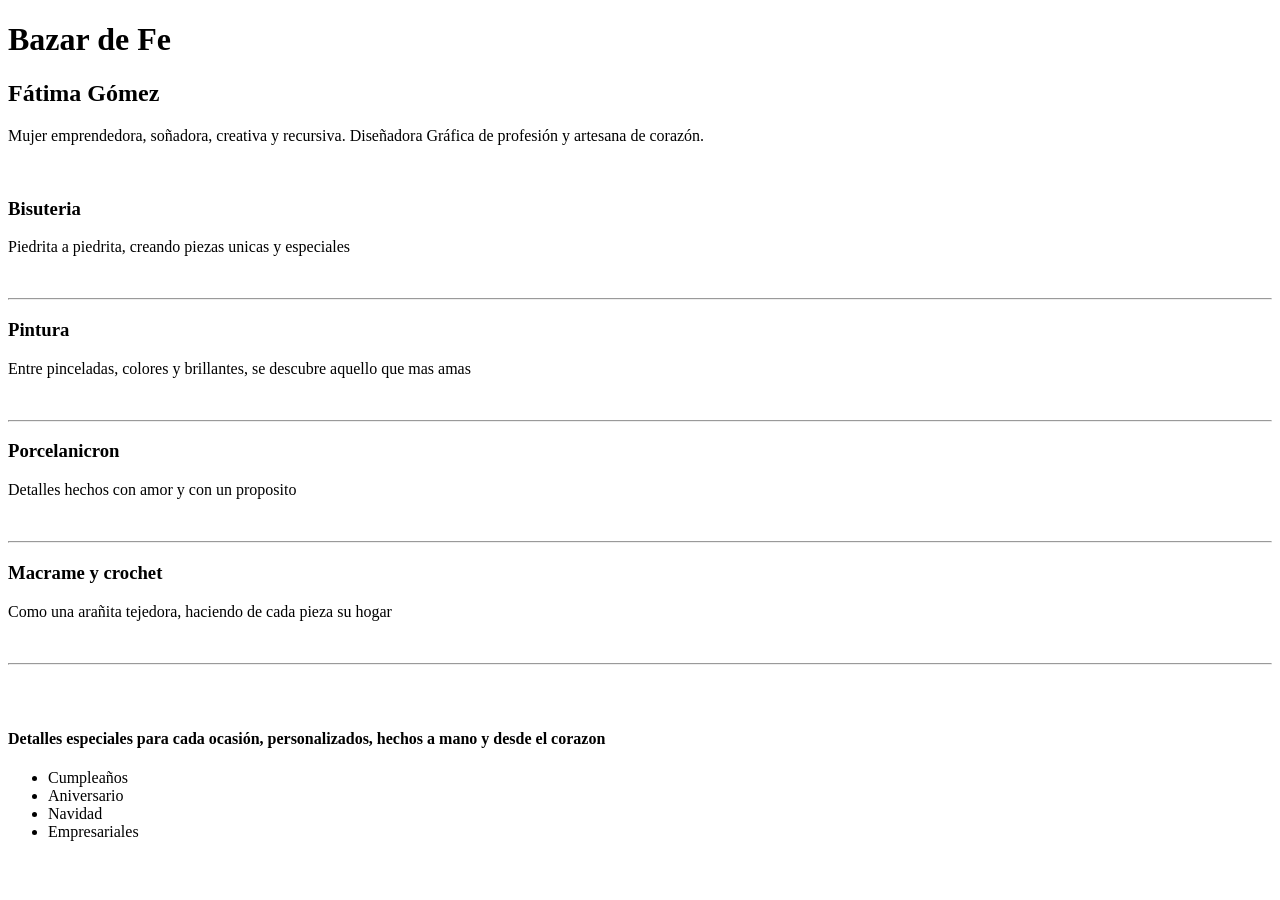
==== index.html @ 43ee22ae "Modificacion HTML info principal" ====
<!DOCTYPE html>
<html>
<head>
	<meta charset="utf-8">
	<meta name="viewport" content="width=device-width, initial-scale=1">
	<title>Bazar de Fe</title>
	<link rel="stylesheet" type="text/css" href="estilo.css">
</head>
<body>
	<h1 id="emp">Bazar de Fe</h1>
	<div>
	<div>
		<h2 id="nom">Fátima Gómez</h2>
		<p id="per">Mujer emprendedora, soñadora, creativa y recursiva. Diseñadora Gráfica de profesión y artesana de corazón.</p>
		<img src="">
	</div>	
	<div>
		<h3 id="bisu">Bisuteria</h3>
		<p>Piedrita a piedrita, creando piezas unicas y especiales</p>
		<img src="">
	</div>
	<hr>
	<div>
		<h3 id="pin">Pintura</h3>
		<p>Entre pinceladas, colores y brillantes, se descubre aquello que mas amas</p>
		<img src="">
	</div>
	<hr>
	<div>
		<h3 id="por">Porcelanicron</h3>
		<p>Detalles hechos con amor y con un proposito</p>
		<img src="">
	</div>
	<hr>
	<div>
		<h3>Macrame y crochet</h3>
		<p>Como una arañita tejedora, haciendo de cada pieza su hogar</p>
		<img src="">
	</div>
	<hr>	
	</div>
	<br><br>
	<h4>Detalles especiales para cada ocasión, personalizados, hechos a mano y desde el corazon</h4>
	<ul>
		<li>Cumpleaños</li>
		<li>Aniversario</li>
		<li>Navidad</li>
		<li>Empresariales</li>
	</ul>




</body>
</html>
---- estilo.css ----
@import url("https://fonts.googleapis.com/css2?family=Satisfy&family=Tagesschrift&display=swap");
@import url()

title{
	background-color: #DACDCB;
	font-family: "Tagesschrift", system-ui;
	text-align: center;
	font-size: 2.3rem;
	color: #d97143;
}
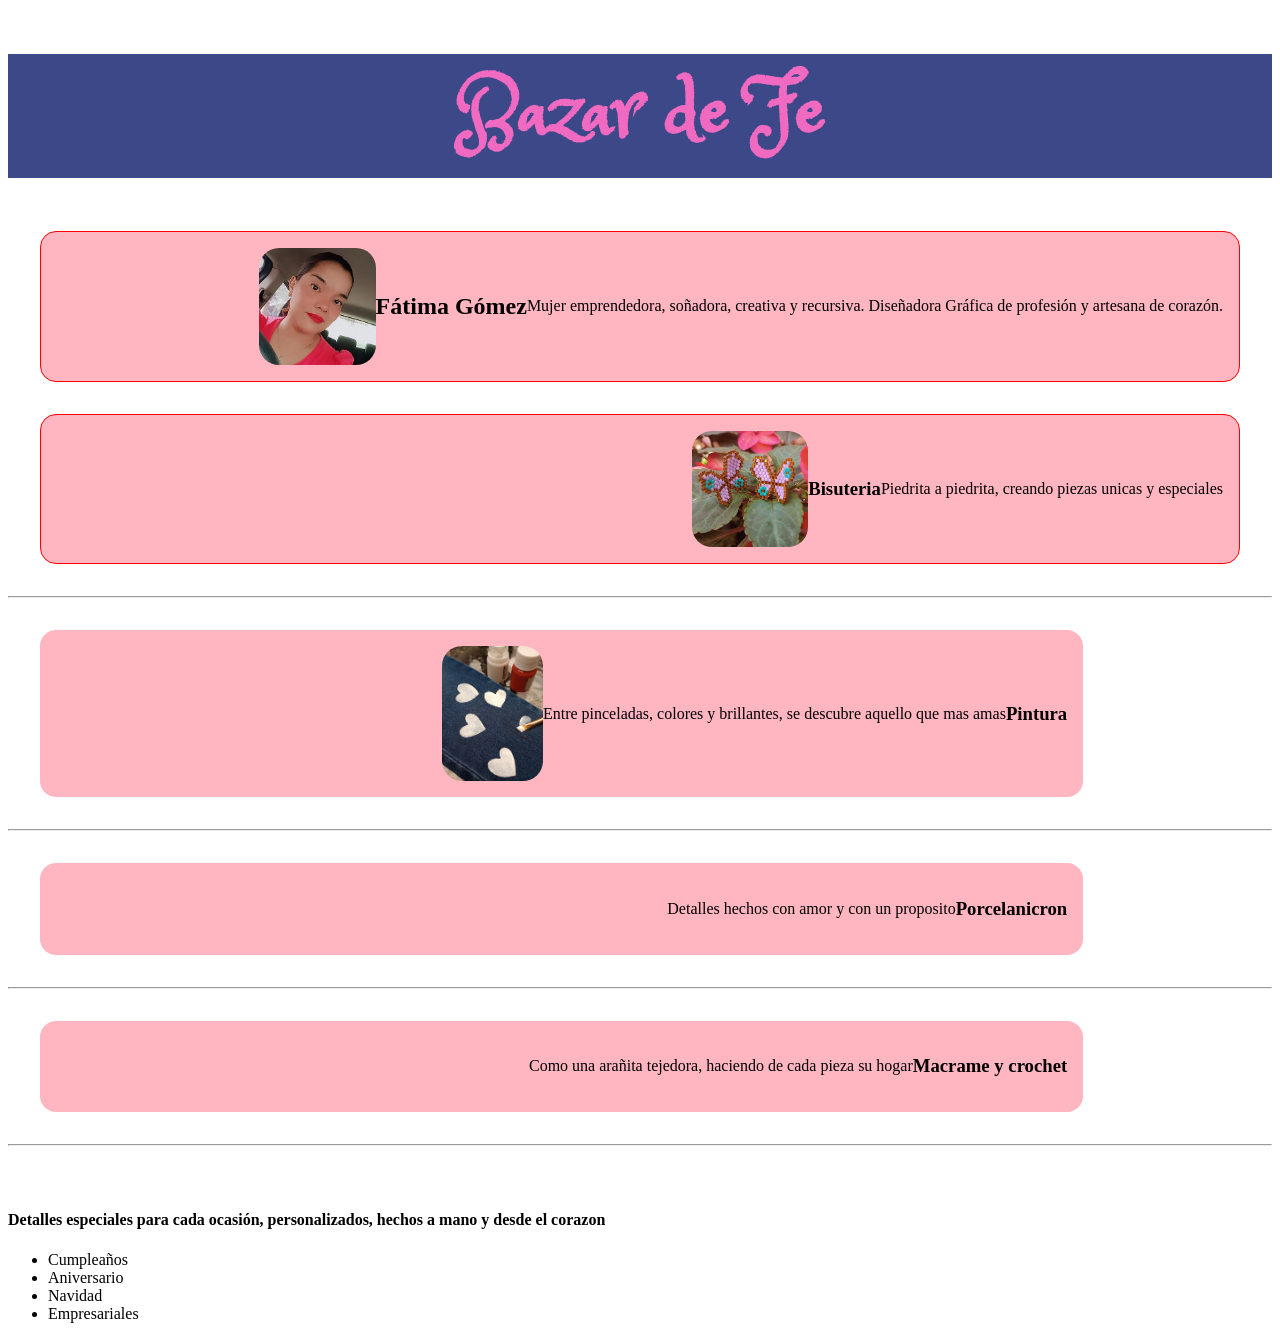
==== commit c1aad162: "Modificacion CSS inicial" ====
--- a/index.html
+++ b/index.html
@@ -7,32 +7,32 @@
 	<link rel="stylesheet" type="text/css" href="estilo.css">
 </head>
 <body>
-	<h1 id="emp">Bazar de Fe</h1>
-	<div>
-	<div>
-		<h2 id="nom">Fátima Gómez</h2>
-		<p id="per">Mujer emprendedora, soñadora, creativa y recursiva. Diseñadora Gráfica de profesión y artesana de corazón.</p>
-		<img src="">
+	<h1>Bazar de Fe</h1>
+	<div "container">
+	<div style="border: 1px solid red;width: auto;height: auto;" class="prod">
+		<p>Mujer emprendedora, soñadora, creativa y recursiva. Diseñadora Gráfica de profesión y artesana de corazón.</p>
+		<h2>Fátima Gómez</h2>
+		<img src="fegv1.jpg">
 	</div>	
-	<div>
-		<h3 id="bisu">Bisuteria</h3>
+	<div style="border: 1px solid red;width: auto;height: auto;" class="prod">
 		<p>Piedrita a piedrita, creando piezas unicas y especiales</p>
-		<img src="">
+		<h3>Bisuteria</h3>
+		<img src="are.jpg">
 	</div>
 	<hr>
-	<div>
-		<h3 id="pin">Pintura</h3>
+	<div class="prod">
+		<h3>Pintura</h3>
 		<p>Entre pinceladas, colores y brillantes, se descubre aquello que mas amas</p>
-		<img src="">
+		<img src="pin1.jpg">
 	</div>
 	<hr>
-	<div>
-		<h3 id="por">Porcelanicron</h3>
+	<div class="prod">
+		<h3>Porcelanicron</h3>
 		<p>Detalles hechos con amor y con un proposito</p>
 		<img src="">
 	</div>
 	<hr>
-	<div>
+	<div class="prod">
 		<h3>Macrame y crochet</h3>
 		<p>Como una arañita tejedora, haciendo de cada pieza su hogar</p>
 		<img src="">
--- a/estilo.css
+++ b/estilo.css
@@ -1,10 +1,29 @@
-@import url("https://fonts.googleapis.com/css2?family=Satisfy&family=Tagesschrift&display=swap");
-@import url()
+@import url("https://fonts.googleapis.com/css2?family=Princess+Sofia&display=swap");
 
-title{
-	background-color: #DACDCB;
-	font-family: "Tagesschrift", system-ui;
+
+
+*
+
+h1{
+	background-color: #3c4887;
+	font-family: "Princess Sofia", cursive;
 	text-align: center;
-	font-size: 2.3rem;
-	color: #d97143;
+	font-size: 5rem;
+	color: #f06ac1;
 }
+
+.prod{
+	background-color: lightpink;
+	width: 80%;
+	margin: 32px 32px 32px 32px;
+	padding: 16px 16px 16px 16px;
+	border-radius: 16px;
+	display: flex;
+	flex-direction: row-reverse;
+	align-items: center;
+}
+
+img{
+	border-radius: 20px;
+	width: 10%;
+}
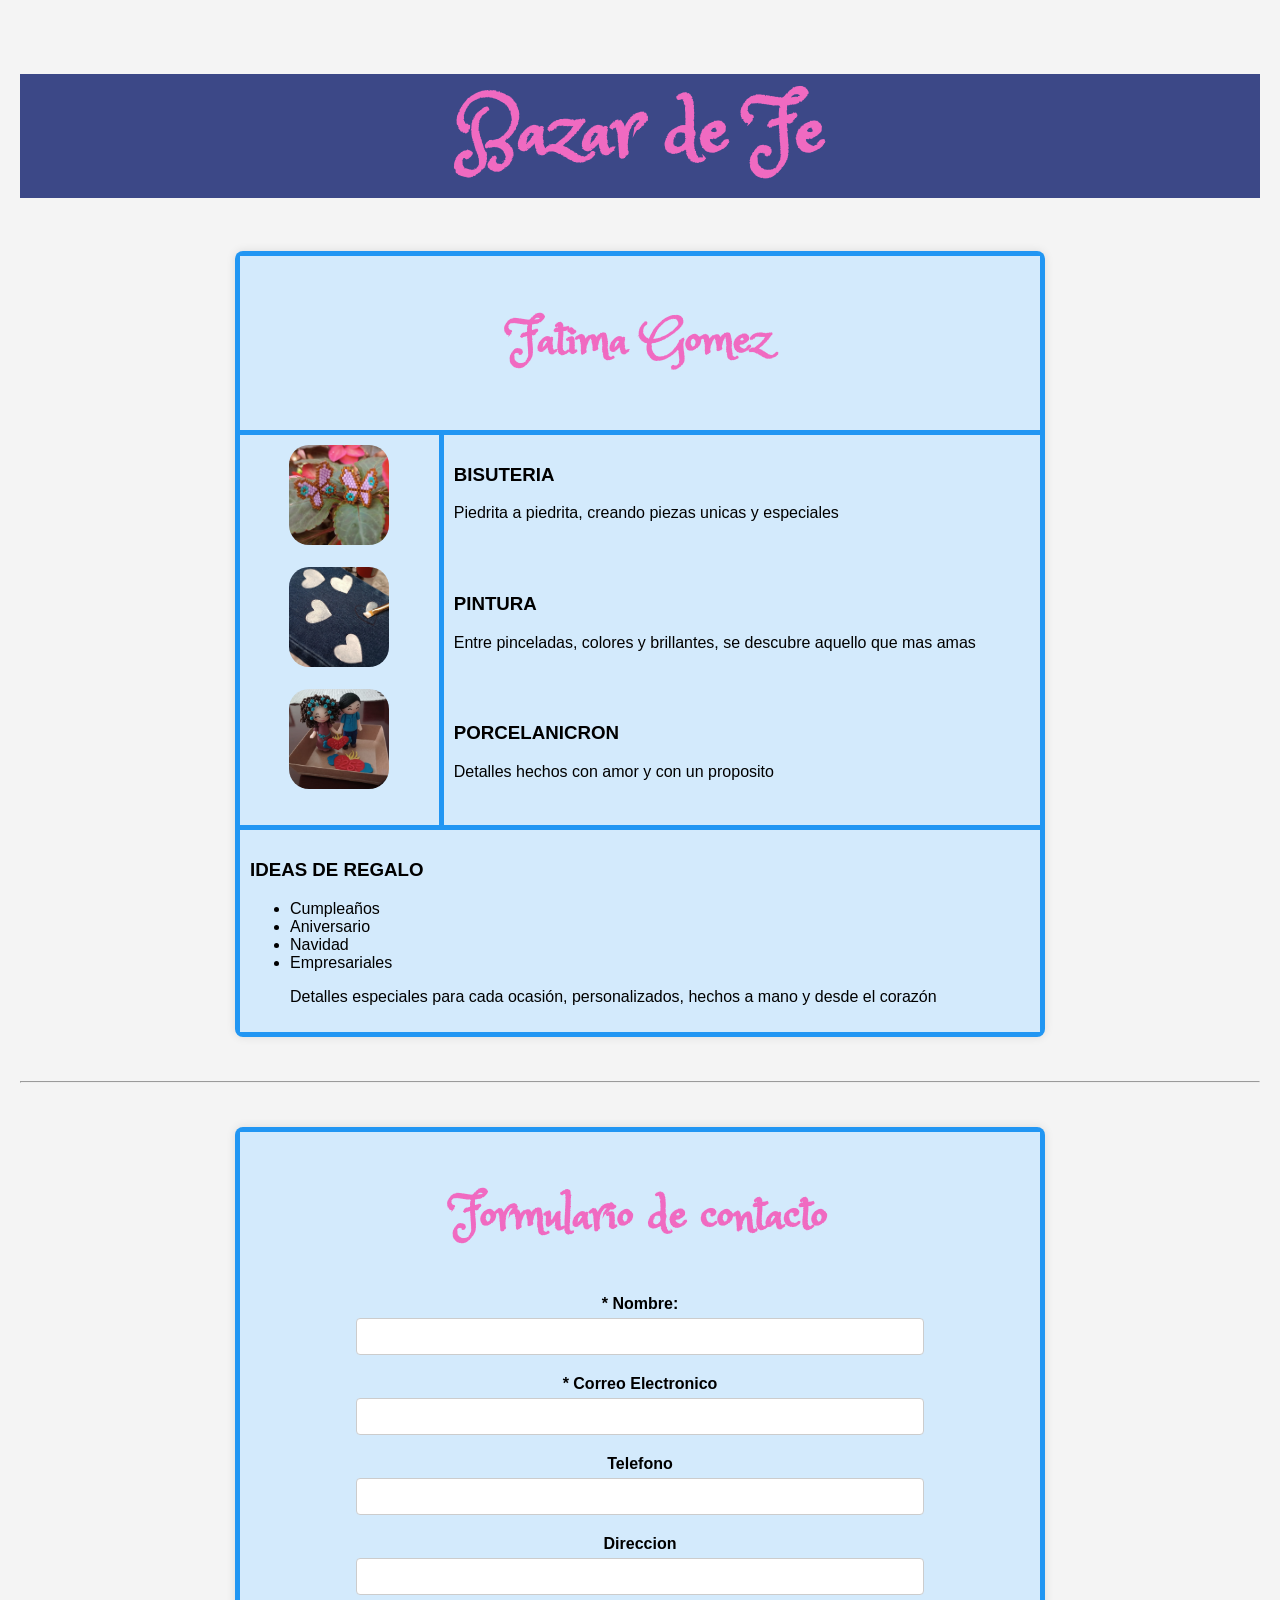
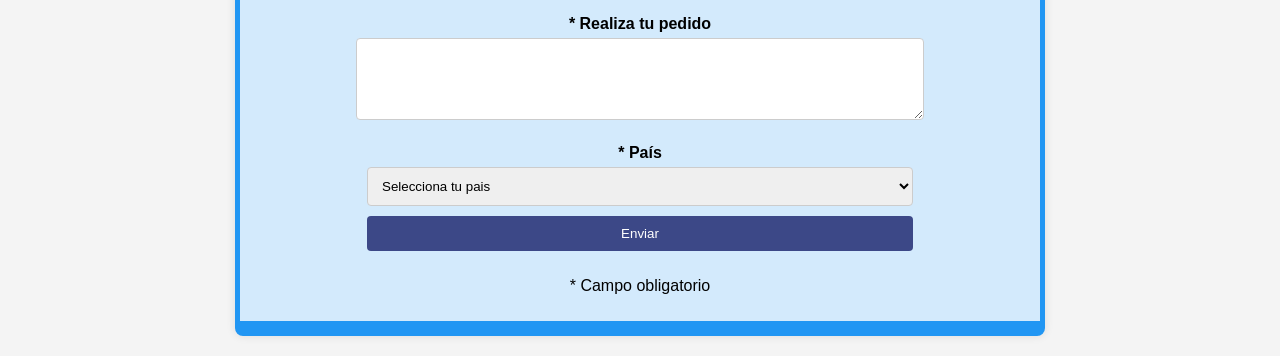
==== commit 1d1d9fd9: "reestructuracion de informacion en HTML" ====
--- a/index.html
+++ b/index.html
@@ -6,49 +6,108 @@
 	<title>Bazar de Fe</title>
 	<link rel="stylesheet" type="text/css" href="estilo.css">
 </head>
+
 <body>
-	<h1>Bazar de Fe</h1>
-	<div "container">
-	<div style="border: 1px solid red;width: auto;height: auto;" class="prod">
-		<p>Mujer emprendedora, soñadora, creativa y recursiva. Diseñadora Gráfica de profesión y artesana de corazón.</p>
-		<h2>Fátima Gómez</h2>
-		<img src="fegv1.jpg">
-	</div>	
-	<div style="border: 1px solid red;width: auto;height: auto;" class="prod">
-		<p>Piedrita a piedrita, creando piezas unicas y especiales</p>
-		<h3>Bisuteria</h3>
-		<img src="are.jpg">
-	</div>
-	<hr>
-	<div class="prod">
-		<h3>Pintura</h3>
-		<p>Entre pinceladas, colores y brillantes, se descubre aquello que mas amas</p>
-		<img src="pin1.jpg">
-	</div>
-	<hr>
-	<div class="prod">
-		<h3>Porcelanicron</h3>
-		<p>Detalles hechos con amor y con un proposito</p>
-		<img src="">
-	</div>
-	<hr>
-	<div class="prod">
-		<h3>Macrame y crochet</h3>
-		<p>Como una arañita tejedora, haciendo de cada pieza su hogar</p>
-		<img src="">
-	</div>
-	<hr>	
-	</div>
-	<br><br>
-	<h4>Detalles especiales para cada ocasión, personalizados, hechos a mano y desde el corazon</h4>
+	
+<style>
+.container {
+  display: grid;
+  grid-template-areas:
+    "header header"
+    "menu content"
+    "footer footer";
+  grid-template-columns: 1fr 3fr;
+  gap: 5px;
+  background-color: #2196F3;
+  padding: 5px;
+}
+.container > div {
+  background-color: rgba(255, 255, 255, 0.8);
+  padding: 10px;
+}
+.container > div.header {
+  grid-area: header;
+  text-align: center;
+}
+.container > div.menu {
+  grid-area: menu;
+}
+.container > div.content {
+  grid-area: content;
+}
+.container > div.footer {
+  grid-area: footer;
+}
+</style>
+</head>
+<body>
+
+<h1>Bazar de Fe</h1> 
+
+<div class="container">
+  <div class="header">
+  	<h2>Fatima Gomez</h2>
+  </div>
+  <div class="menu" align="center">
+  	<a href="default.asp"><img src="are.jpg" style="width:100px;height: 100px;"></a>
+  	<br><br>
+  	<a href="default.asp"><img src="pin.jpg" style="width:100px;height:100px;"></a>
+  	<br><br>
+  	<a href="default.asp"><img src="porce.jpg" style="width:100px;height:100px;"></a>
+  </div>
+   <div class="content">
+   <h3>BISUTERIA</h3>
+   <p>Piedrita a piedrita, creando piezas unicas y especiales</p>
+   <br><br>
+   <h3>PINTURA</h3>
+   <p>Entre pinceladas, colores y brillantes, se descubre aquello que mas amas</p>
+   <br><br>
+   <h3>PORCELANICRON</h3>
+   <p>Detalles hechos con amor y con un proposito</p>
+   <br>
+   	</div>
+  <div class="footer">
+  	<h3>IDEAS DE REGALO</h3>
 	<ul>
 		<li>Cumpleaños</li>
 		<li>Aniversario</li>
 		<li>Navidad</li>
 		<li>Empresariales</li>
+		<p>Detalles especiales para cada ocasión, personalizados, hechos a mano y desde el corazón</p>
 	</ul>
+  </div>
+</div>
+	<br><br>
+	<hr>
+	<br><br>
+<div class="container">
+	<div class="header">
+  	<h2>Formulario de contacto</h2>
+		<form action="" method="post">
+			<label>* Nombre: </label>
+			<input type="text" name="nombre" required="">
+			<label>* Correo Electronico</label>
+			<input type="email" name="email" required="">
+			<label>Telefono</label>
+			<input type="tel" name="telefono">
+			<label>Direccion</label>
+			<input type="direccion" name="direccion">
+			<label>* Realiza tu pedido</label>
+			<textarea id="pedido" name="pedido" rows="4" required=""></textarea>
+			<label>* País</label>
+			<select id="pais" name="pais" required="">
+				<option disabled="" selected="">Selecciona tu pais</option>
+				<option value="co">Colombia</option>
+				<option value="es">España</option>
+				<option value="ar">Argentina</option>
+				<option value="mx">Mexico</option>
+			</select>
+			<input type="submit" name="" value="Enviar">
 
-
+			<p>* Campo obligatorio</p>
+		</form>
+		</div>
+	</div>
 
 
 </body>
--- a/estilo.css
+++ b/estilo.css
@@ -1,9 +1,13 @@
 @import url("https://fonts.googleapis.com/css2?family=Princess+Sofia&display=swap");
-
-
 
 *
 
+body{
+	font-family: Arial, sans-serif;
+	background-color: #f4f4f4;
+	margin: 0 auto;
+	padding: 20px;
+}
 h1{
 	background-color: #3c4887;
 	font-family: "Princess Sofia", cursive;
@@ -11,19 +15,45 @@
 	font-size: 5rem;
 	color: #f06ac1;
 }
+h2{
+	font-family: "Princess Sofia", cursive;
+	text-align: center;
+	font-size: 3rem;
+	color: #f06ac1;
 
-.prod{
-	background-color: lightpink;
-	width: 80%;
-	margin: 32px 32px 32px 32px;
-	padding: 16px 16px 16px 16px;
-	border-radius: 16px;
-	display: flex;
-	flex-direction: row-reverse;
-	align-items: center;
 }
 
 img{
 	border-radius: 20px;
 	width: 10%;
 }
+label{
+	display: block;
+	margin: 10px 0 5px;
+	font-weight: bold;
+
+}
+input, textarea, select{
+	width: 70%;
+	padding: 10px;
+	margin-bottom: 10px;
+	border: 1px solid #ccc;
+	border-radius: 4px;
+}
+input[type="submit"]{
+	background-color: #3c4887;
+	color: white;
+	border: none;
+	cursor: pointer;
+}
+input[type="submit"]:hover{
+	background-color: #f06ac1;
+}
+.container{
+	max-width: 800px;
+	margin: 0 auto;
+	padding: 40px;
+	background-color: #fff;
+	border-radius: 8px;
+	box-shadow: 0 0 10px rgba(0, 0, 0, 0.1);
+}
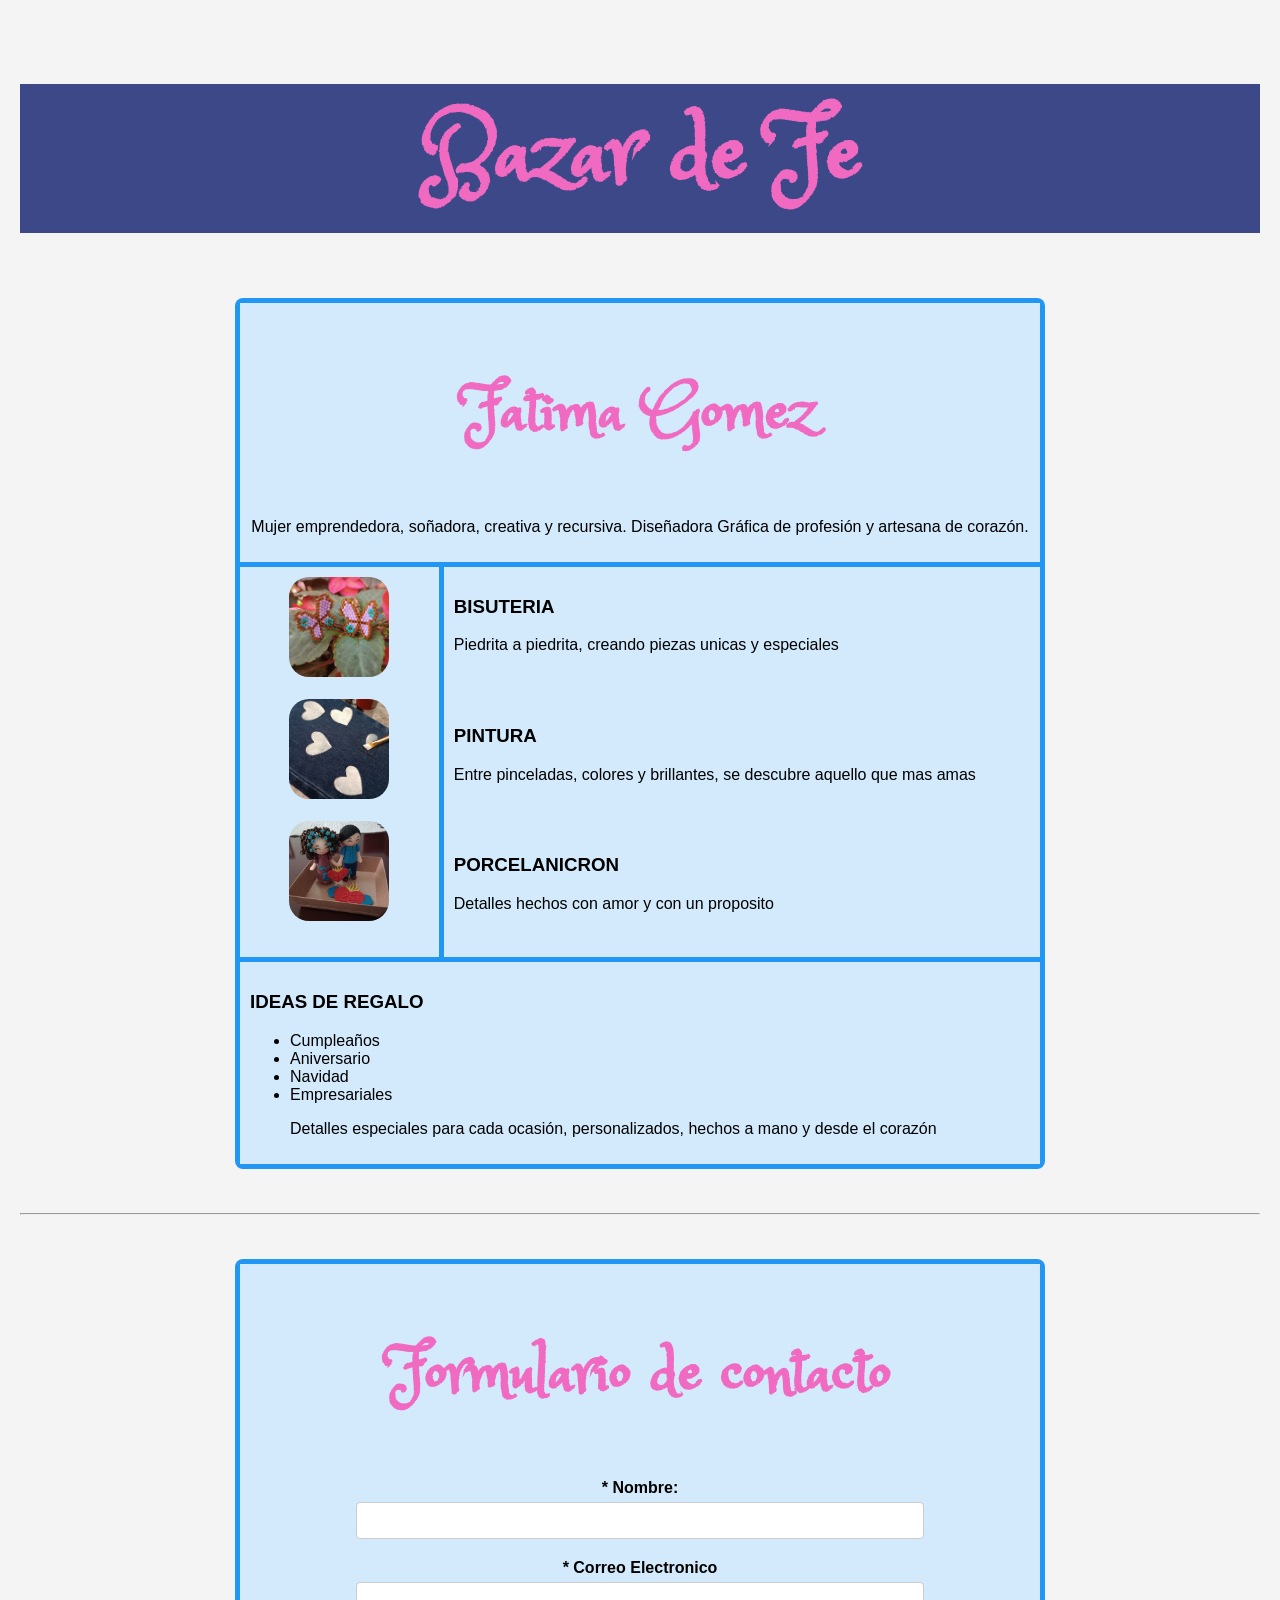
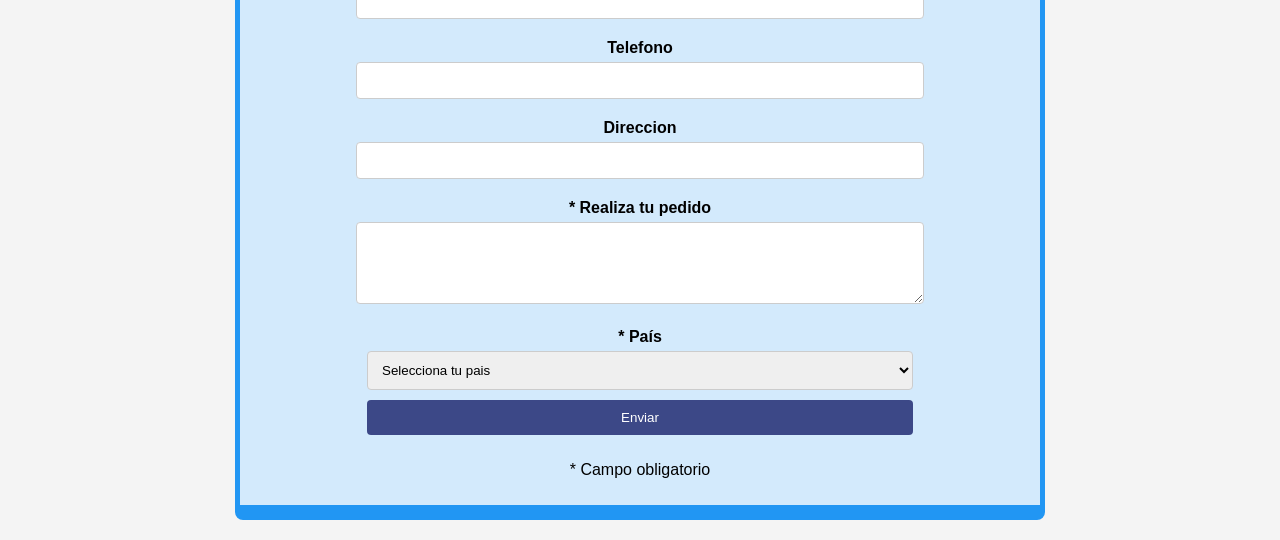
==== commit f49092fd: "Se limpia el archivo index.html de lenguaje CSS y se modifica el archivo estilo.css" ====
--- a/index.html
+++ b/index.html
@@ -8,81 +8,51 @@
 </head>
 
 <body>
-	
-<style>
-.container {
-  display: grid;
-  grid-template-areas:
-    "header header"
-    "menu content"
-    "footer footer";
-  grid-template-columns: 1fr 3fr;
-  gap: 5px;
-  background-color: #2196F3;
-  padding: 5px;
-}
-.container > div {
-  background-color: rgba(255, 255, 255, 0.8);
-  padding: 10px;
-}
-.container > div.header {
-  grid-area: header;
-  text-align: center;
-}
-.container > div.menu {
-  grid-area: menu;
-}
-.container > div.content {
-  grid-area: content;
-}
-.container > div.footer {
-  grid-area: footer;
-}
-</style>
-</head>
-<body>
 
 <h1>Bazar de Fe</h1> 
 
 <div class="container">
-  <div class="header">
-  	<h2>Fatima Gomez</h2>
-  </div>
-  <div class="menu" align="center">
-  	<a href="default.asp"><img src="are.jpg" style="width:100px;height: 100px;"></a>
-  	<br><br>
-  	<a href="default.asp"><img src="pin.jpg" style="width:100px;height:100px;"></a>
-  	<br><br>
-  	<a href="default.asp"><img src="porce.jpg" style="width:100px;height:100px;"></a>
-  </div>
-   <div class="content">
-   <h3>BISUTERIA</h3>
-   <p>Piedrita a piedrita, creando piezas unicas y especiales</p>
-   <br><br>
-   <h3>PINTURA</h3>
-   <p>Entre pinceladas, colores y brillantes, se descubre aquello que mas amas</p>
-   <br><br>
-   <h3>PORCELANICRON</h3>
-   <p>Detalles hechos con amor y con un proposito</p>
-   <br>
+  	<div class="header">
+  		<h2>Fatima Gomez</h2>
+  		<p>Mujer emprendedora, soñadora, creativa y recursiva. Diseñadora Gráfica de profesión y artesana de corazón.</p>
+ 	</div>
+  	<div class="menu" align="center">
+  		<a href="default.asp"><img src="are.jpg" style="width:100px;height: 100px;"></a>
+  		<br><br>
+  		<a href="default.asp"><img src="pin.jpg" style="width:100px;height:100px;"></a>
+  		<br><br>
+  		<a href="default.asp"><img src="porce.jpg" style="width:100px;height:100px;"></a>
+  	</div>
+   	<div class="content">
+   		<h3>BISUTERIA</h3>
+   		<p>Piedrita a piedrita, creando piezas unicas y especiales</p>
+   		<br><br>
+   		<h3>PINTURA</h3>
+   		<p>Entre pinceladas, colores y brillantes, se descubre aquello que mas amas</p>
+   		<br><br>
+   		<h3>PORCELANICRON</h3>
+   		<p>Detalles hechos con amor y con un proposito</p>
+   		<br>
    	</div>
-  <div class="footer">
-  	<h3>IDEAS DE REGALO</h3>
-	<ul>
-		<li>Cumpleaños</li>
-		<li>Aniversario</li>
-		<li>Navidad</li>
-		<li>Empresariales</li>
-		<p>Detalles especiales para cada ocasión, personalizados, hechos a mano y desde el corazón</p>
-	</ul>
-  </div>
+  	<div class="footer">
+  		<h3>IDEAS DE REGALO</h3>
+		<ul>
+			<li>Cumpleaños</li>
+			<li>Aniversario</li>
+			<li>Navidad</li>
+			<li>Empresariales</li>
+			<p>Detalles especiales para cada ocasión, personalizados, hechos a mano y desde el corazón</p>
+		</ul>
+  	</div>
 </div>
+
 	<br><br>
 	<hr>
 	<br><br>
+
 <div class="container">
 	<div class="header">
-  	<h2>Formulario de contacto</h2>
+  		<h2>Formulario de contacto</h2>
 		<form action="" method="post">
 			<label>* Nombre: </label>
 			<input type="text" name="nombre" required="">
@@ -106,8 +76,8 @@
 
 			<p>* Campo obligatorio</p>
 		</form>
-		</div>
 	</div>
+</div>
 
 
 </body>
--- a/estilo.css
+++ b/estilo.css
@@ -12,13 +12,13 @@
 	background-color: #3c4887;
 	font-family: "Princess Sofia", cursive;
 	text-align: center;
-	font-size: 5rem;
+	font-size: 6rem;
 	color: #f06ac1;
 }
 h2{
 	font-family: "Princess Sofia", cursive;
 	text-align: center;
-	font-size: 3rem;
+	font-size: 4rem;
 	color: #f06ac1;
 
 }
@@ -49,11 +49,36 @@
 input[type="submit"]:hover{
 	background-color: #f06ac1;
 }
-.container{
-	max-width: 800px;
-	margin: 0 auto;
-	padding: 40px;
-	background-color: #fff;
-	border-radius: 8px;
-	box-shadow: 0 0 10px rgba(0, 0, 0, 0.1);
-}+.container {
+  
+  max-width: 800px;
+  display: grid;
+  grid-template-areas:
+    "header header"
+    "menu content"
+    "footer footer";
+  grid-template-columns: 1fr 3fr;
+  gap: 5px;
+  background-color: #2196F3;
+  margin: 0 auto;
+  padding: 5px;
+  border-radius: 8px;
+ 
+}
+.container > div {
+  background-color: rgba(255, 255, 255, 0.8);
+  padding: 10px;
+}
+.container > div.header {
+  grid-area: header;
+  text-align: center;
+}
+.container > div.menu {
+  grid-area: menu;
+}
+.container > div.content {
+  grid-area: content;
+}
+.container > div.footer {
+  grid-area: footer;
+}
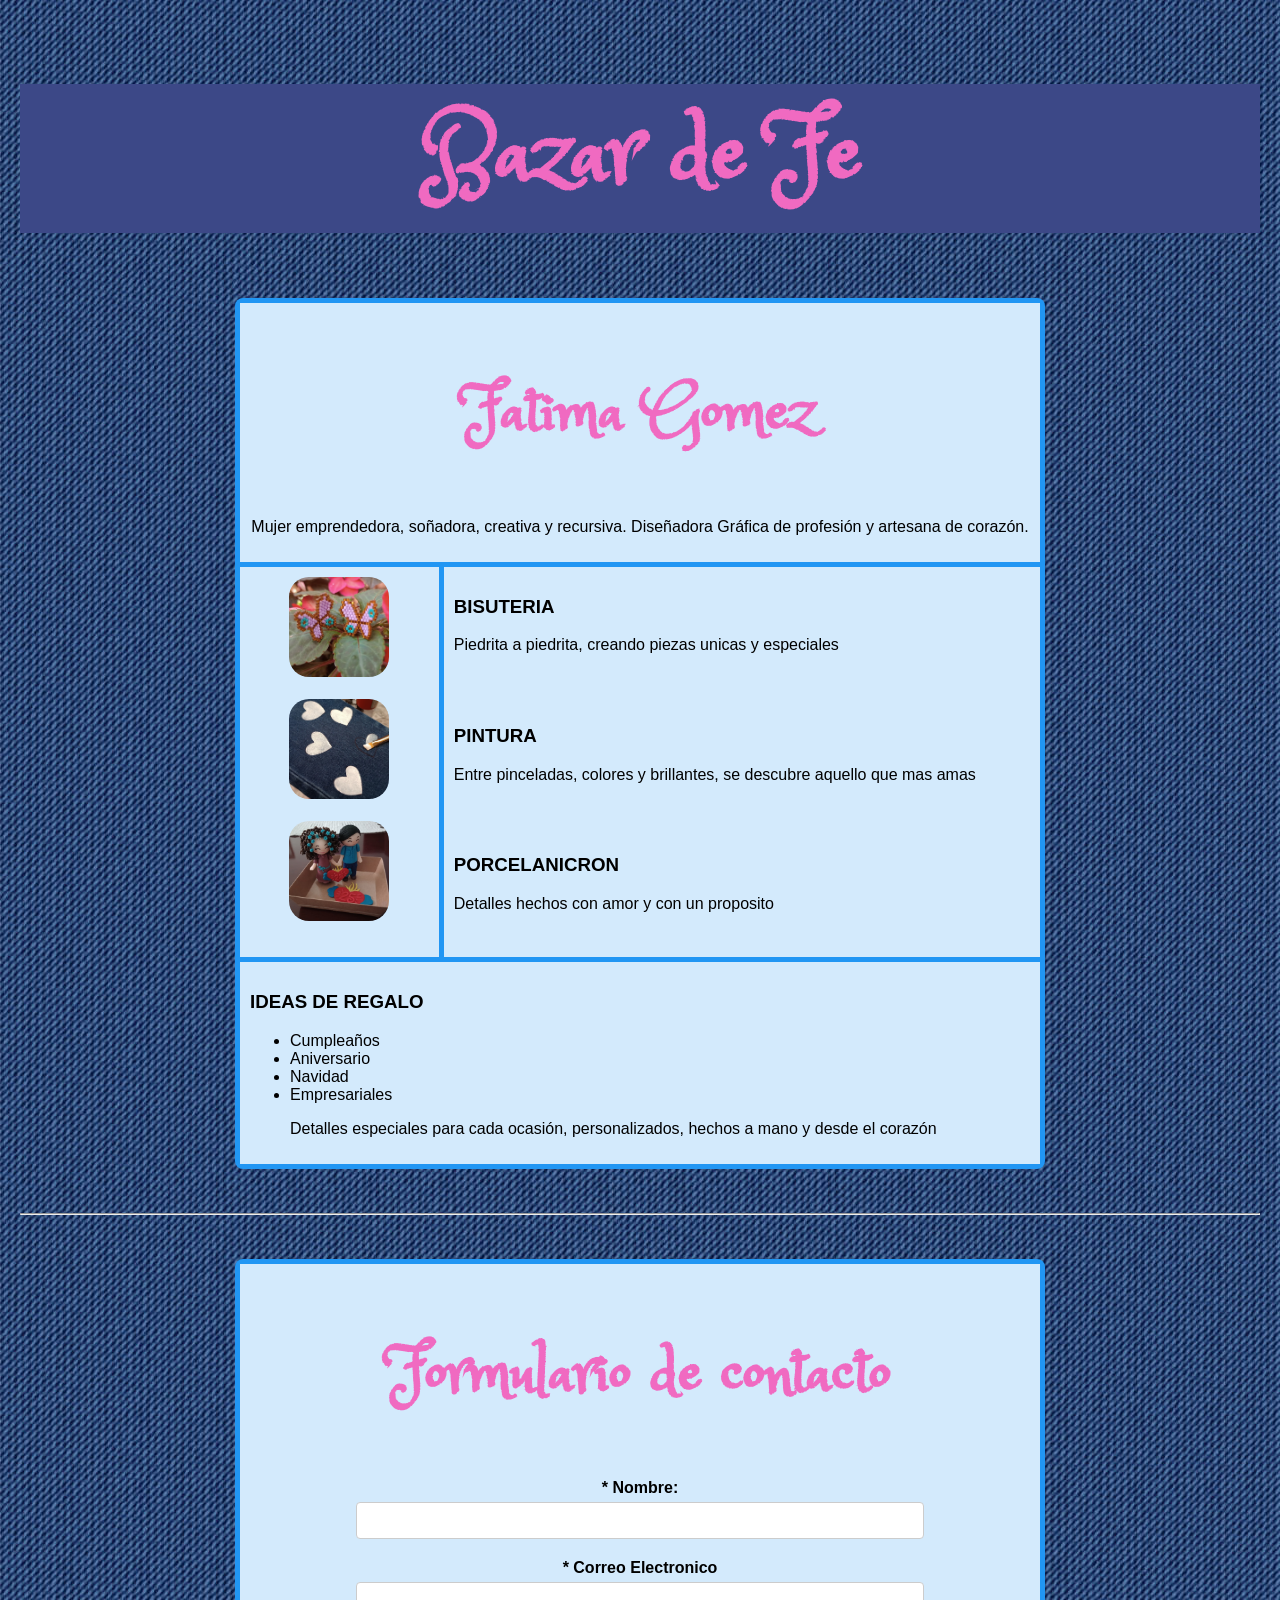
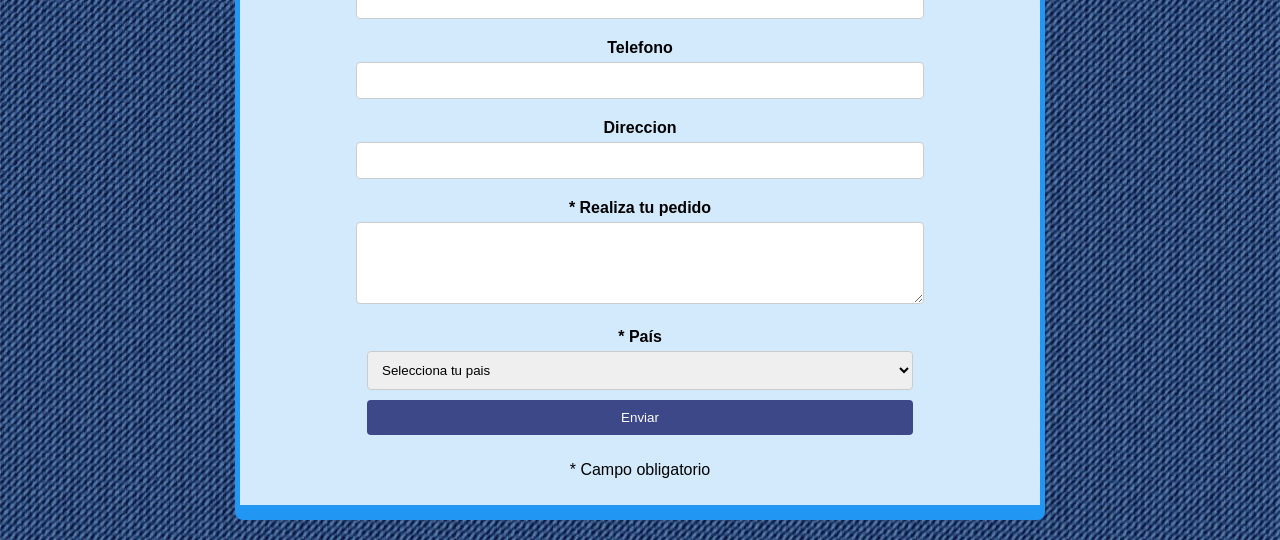
==== commit 863129b4: "Modificacion de paginas HTML, se le agrega imagen background" ====
--- a/index.html
+++ b/index.html
@@ -7,8 +7,7 @@
 	<link rel="stylesheet" type="text/css" href="estilo.css">
 </head>
 
-<body>
-
+<body style="background-image: url('jean.jpg');">
 <h1>Bazar de Fe</h1> 
 
 <div class="container">
@@ -17,11 +16,11 @@
   		<p>Mujer emprendedora, soñadora, creativa y recursiva. Diseñadora Gráfica de profesión y artesana de corazón.</p>
  	</div>
   	<div class="menu" align="center">
-  		<a href="default.asp"><img src="are.jpg" style="width:100px;height: 100px;"></a>
+  		<a href="bisu.htmL"><img src="are.jpg" target="_blank" style="width:100px;height: 100px;"></a>
   		<br><br>
-  		<a href="default.asp"><img src="pin.jpg" style="width:100px;height:100px;"></a>
+  		<a href="pint.html"><img src="pin.jpg" target="_blank" style="width:100px;height:100px;"></a>
   		<br><br>
-  		<a href="default.asp"><img src="porce.jpg" style="width:100px;height:100px;"></a>
+  		<a href="porcel.html"><img src="porce.jpg" target="_blank" style="width:100px;height:100px;"></a>
   	</div>
    	<div class="content">
    		<h3>BISUTERIA</h3>
